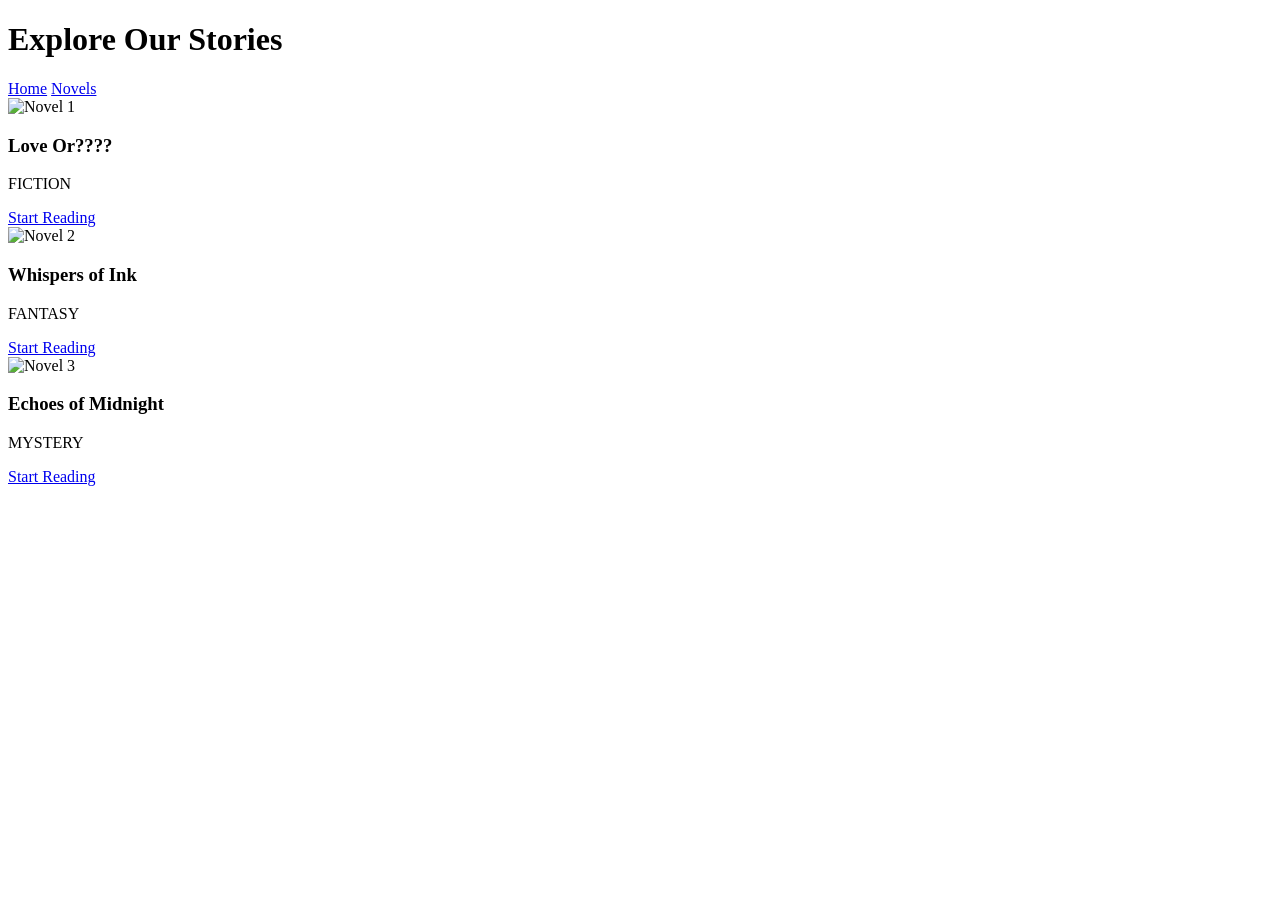
==== Novels.html @ f1b2c4b0 "Add Novels.html with novel listings" ====
<!DOCTYPE html>
<html>
<head>
  <title>Novels - Maria Novel Hub</title>
  <link rel="stylesheet" href="styles.css">
</head>
<body>

<header>
  <h1>Explore Our Stories</h1>
  <nav>
    <a href="index.html">Home</a>
    <a href="Novels.html">Novels</a>
  </nav>
</header>

<div class="container">
  <div class="novels-grid">

    <div class="novel-card">
      <img src="https://via.placeholder.com/280x350" alt="Novel 1">
      <h3>Love Or????</h3>
      <p>FICTION</p>
      <a href="#">Start Reading</a>
    </div>

    <div class="novel-card">
      <img src="https://via.placeholder.com/280x350" alt="Novel 2">
      <h3>Whispers of Ink</h3>
      <p>FANTASY</p>
      <a href="#">Start Reading</a>
    </div>

    <div class="novel-card">
      <img src="https://via.placeholder.com/280x350" alt="Novel 3">
      <h3>Echoes of Midnight</h3>
      <p>MYSTERY</p>
      <a href="#">Start Reading</a>
    </div>

  </div>
</div>

</body>
</html>
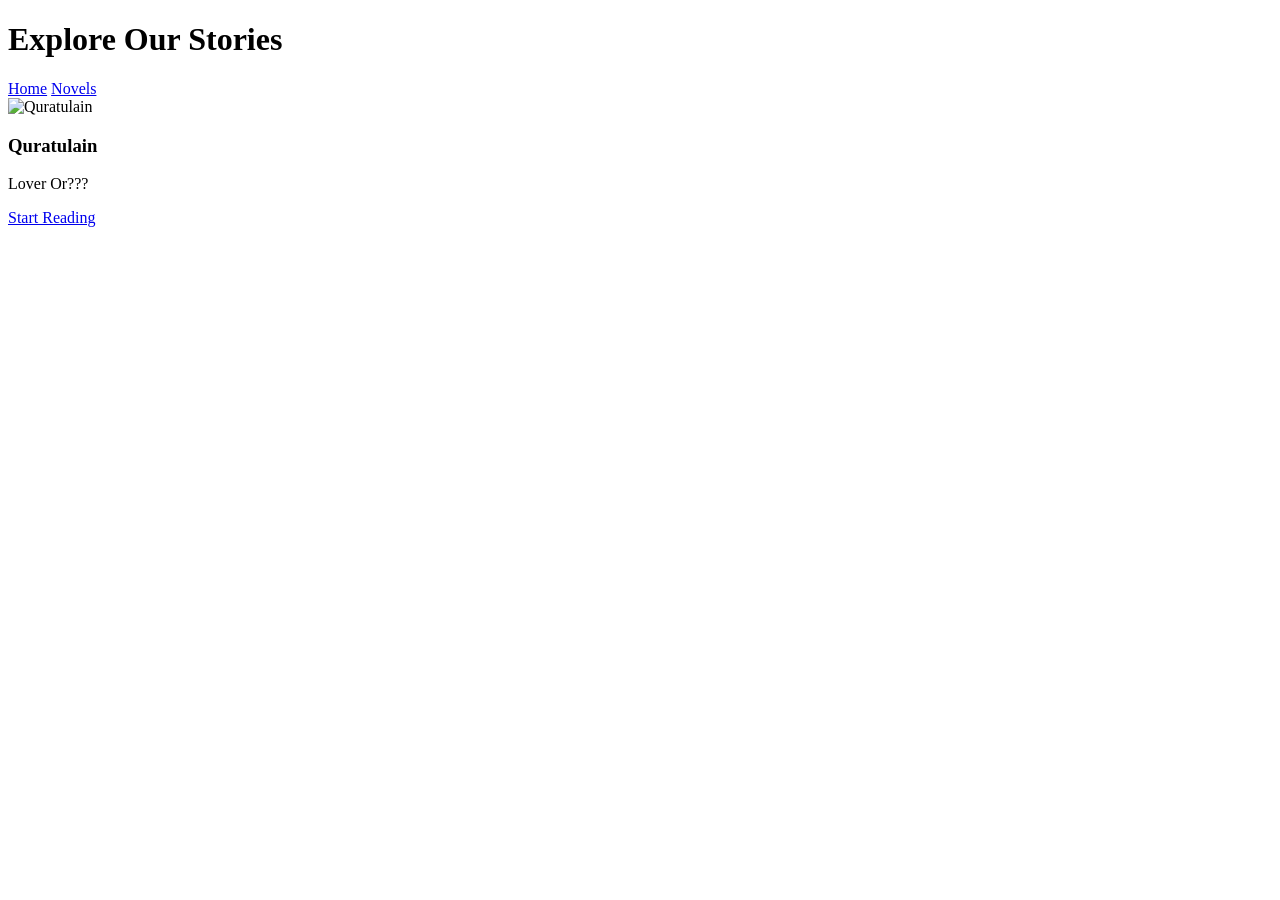
==== commit 942279f3: "Replace novels list with a single novel entry" ====
--- a/Novels.html
+++ b/Novels.html
@@ -1,3 +1,4 @@
+
 <!DOCTYPE html>
 <html>
 <head>
@@ -17,24 +18,11 @@
 <div class="container">
   <div class="novels-grid">
 
+    <!-- Only Quratulain Novel -->
     <div class="novel-card">
-      <img src="https://via.placeholder.com/280x350" alt="Novel 1">
-      <h3>Love Or????</h3>
-      <p>FICTION</p>
-      <a href="#">Start Reading</a>
-    </div>
-
-    <div class="novel-card">
-      <img src="https://via.placeholder.com/280x350" alt="Novel 2">
-      <h3>Whispers of Ink</h3>
-      <p>FANTASY</p>
-      <a href="#">Start Reading</a>
-    </div>
-
-    <div class="novel-card">
-      <img src="https://via.placeholder.com/280x350" alt="Novel 3">
-      <h3>Echoes of Midnight</h3>
-      <p>MYSTERY</p>
+      <img src="https://via.placeholder.com/280x350" alt="Quratulain">
+      <h3>Quratulain</h3>
+      <p>Lover Or???</p>
       <a href="#">Start Reading</a>
     </div>
 
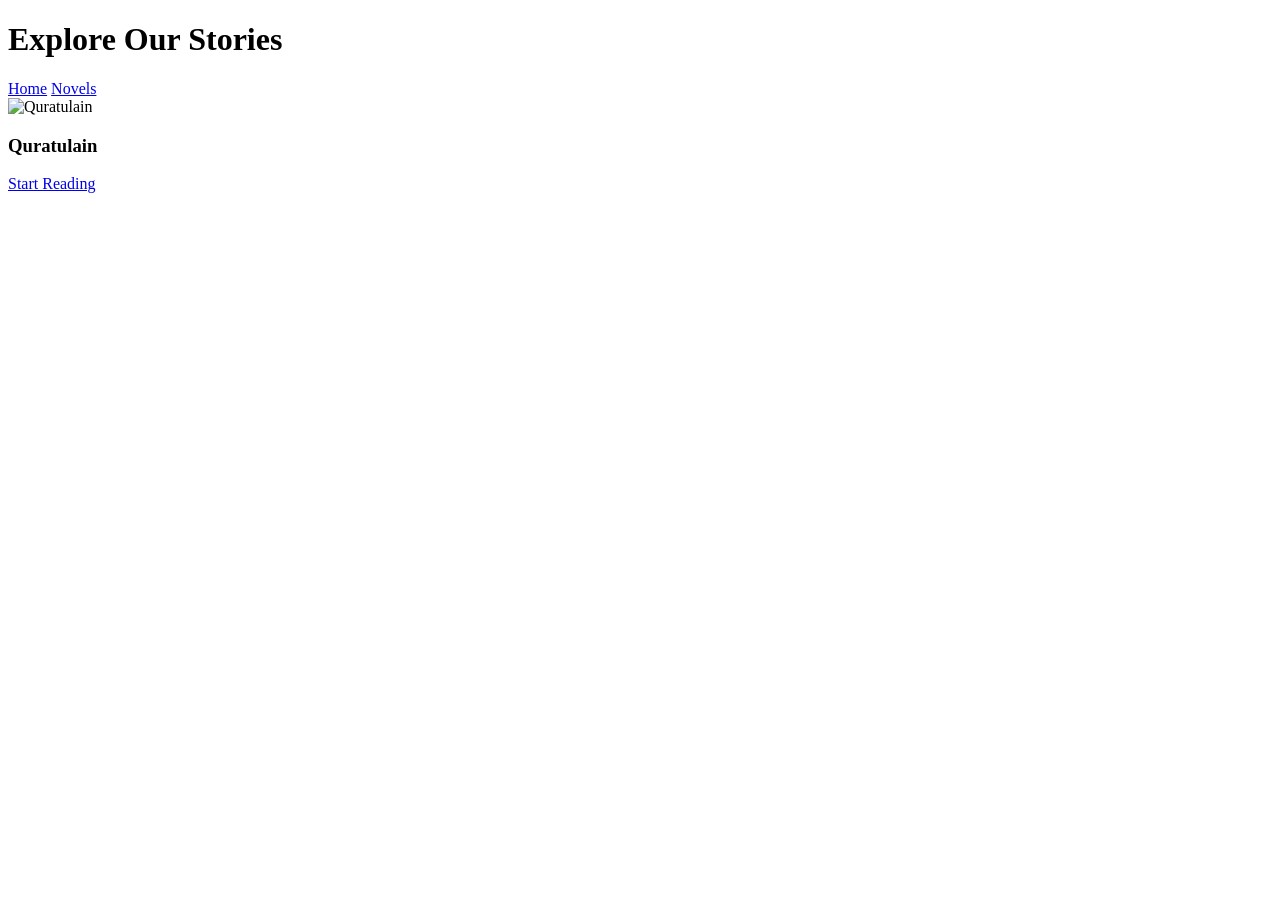
==== commit 52ad1a00: "Update Novels.html to modify Quratulain card Removed the description paragraph from the Quratulain n" ====
--- a/Novels.html
+++ b/Novels.html
@@ -22,7 +22,6 @@
     <div class="novel-card">
       <img src="https://via.placeholder.com/280x350" alt="Quratulain">
       <h3>Quratulain</h3>
-      <p>Lover Or???</p>
       <a href="#">Start Reading</a>
     </div>
 
@@ -31,3 +30,4 @@
 
 </body>
 </html>
+
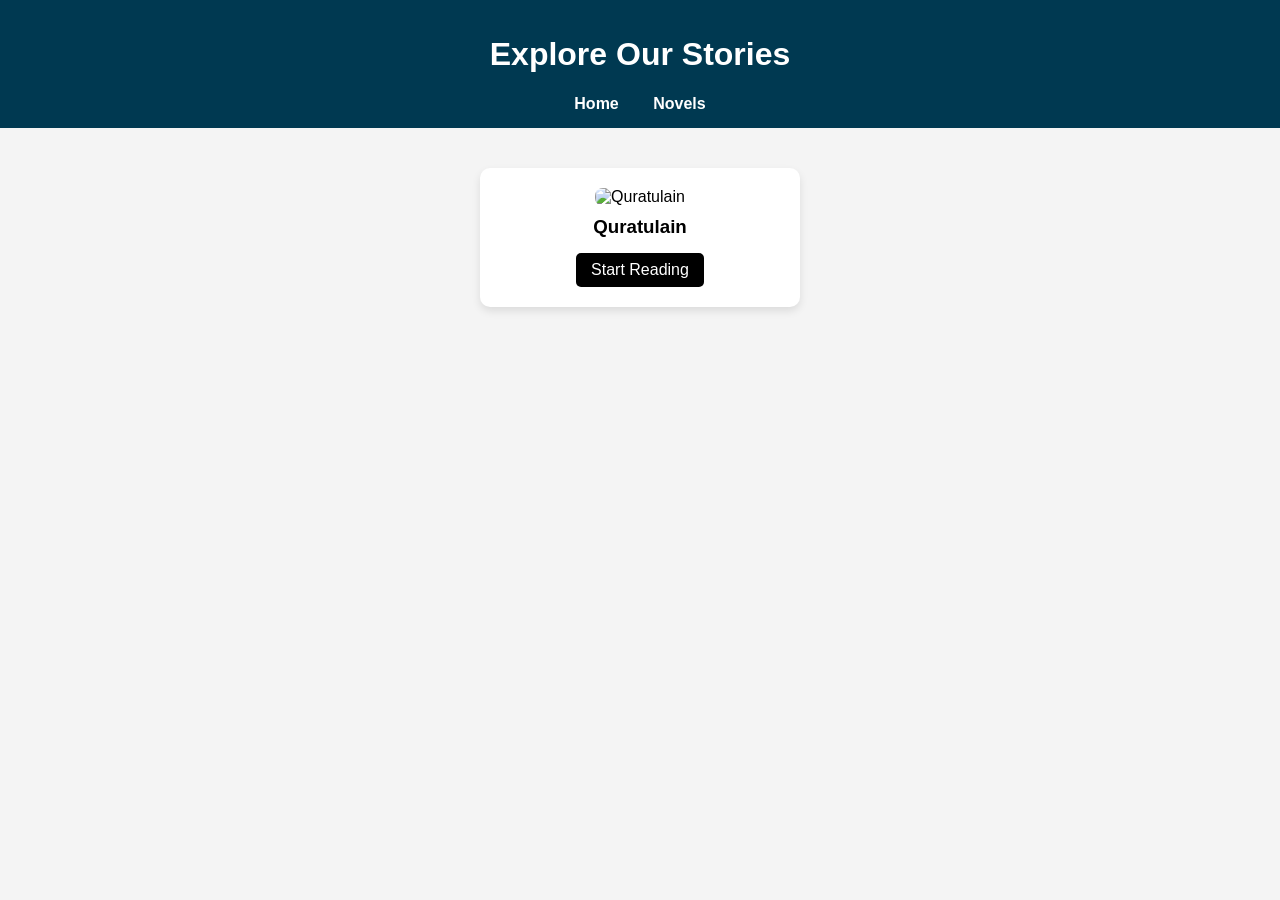
==== commit 2018079c: "Update Novels.html" ====
--- a/Novels.html
+++ b/Novels.html
@@ -20,7 +20,7 @@
 
     <!-- Only Quratulain Novel -->
     <div class="novel-card">
-      <img src="https://via.placeholder.com/280x350" alt="Quratulain">
+      <img src="quratulain jpg" alt="Quratulain">
       <h3>Quratulain</h3>
       <a href="#">Start Reading</a>
     </div>
@@ -31,3 +31,4 @@
 </body>
 </html>
 
+
--- a/styles.css
+++ b/styles.css
@@ -0,0 +1,107 @@
+body {
+  margin: 0;
+  font-family: Arial, sans-serif;
+  background: #f4f4f4;
+}
+
+header {
+  background: #003951;
+  color: white;
+  padding: 15px 0;
+  text-align: center;
+}
+
+nav a {
+  color: white;
+  text-decoration: none;
+  margin: 0 15px;
+  font-weight: bold;
+}
+
+nav a:hover {
+  color: #ff69b4;
+}
+
+.container {
+  padding: 40px;
+  text-align: center;
+}
+
+.novels-grid {
+  display: flex;
+  flex-wrap: wrap;
+  justify-content: center;
+  gap: 30px;
+}
+
+.novel-card {
+  background: white;
+  width: 280px;
+  padding: 20px;
+  border-radius: 10px;
+  box-shadow: 0 4px 8px rgba(0,0,0,0.1);
+}
+
+.novel-card img {
+  width: 100%;
+  border-radius: 8px;
+}
+
+.novel-card h3 {
+  margin: 10px 0 5px;
+}
+
+.novel-card p {
+  color: gray;
+}
+
+.novel-card a {
+  display: inline-block;
+  margin-top: 10px;
+  padding: 8px 15px;
+  background: black;
+  color: white;
+  text-decoration: none;
+  border-radius: 5px;
+  /* Home Page Styling */
+.home-container {
+    text-align: center;
+}
+
+.novel-img {
+    width: 300px;
+    height: 400px;
+    border-radius: 10px;
+    box-shadow: 0 6px 15px rgba(0,0,0,0.2);
+}
+
+.novel-name {
+    margin-top: 20px;
+    font-size: 32px;
+    color: #121212;
+}
+
+.home-buttons {
+    margin-top: 25px;
+    display: flex;
+    justify-content: center;
+    gap: 20px;
+}
+
+.home-btn {
+    text-decoration: none;
+    padding: 12px 25px;
+    background: #121212;
+    color: white;
+    border-radius: 6px;
+    font-weight: bold;
+}
+
+.home-btn:hover {
+    background: #ff69b4;
+}
+}
+
+.novel-card a:hover {
+  background: #ff69b4;
+}
